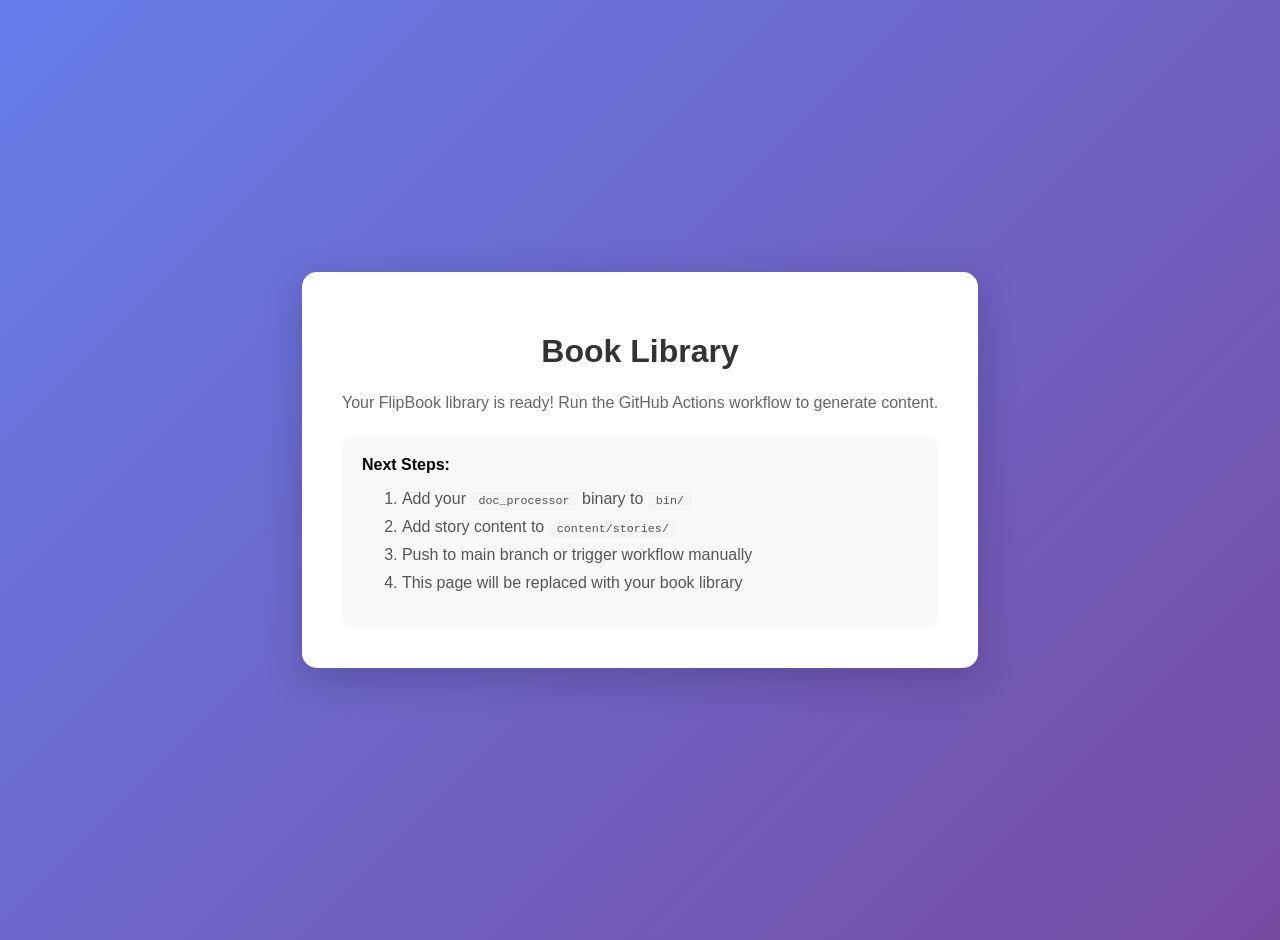
==== docs/index.html @ 6d390b76 "Initial commit: Book processor with FlipBook generation Features: - doc_processor Swift CLI for PDF " ====
<!DOCTYPE html>
<html lang="en">
<head>
    <meta charset="UTF-8">
    <meta name="viewport" content="width=device-width, initial-scale=1.0">
    <title>Book Library - Setup Required</title>
    <style>
        body {
            font-family: -apple-system, BlinkMacSystemFont, 'Segoe UI', Roboto, sans-serif;
            background: linear-gradient(135deg, #667eea 0%, #764ba2 100%);
            min-height: 100vh;
            display: flex;
            align-items: center;
            justify-content: center;
            margin: 0;
            padding: 20px;
        }
        .card {
            background: white;
            padding: 40px;
            border-radius: 15px;
            box-shadow: 0 10px 40px rgba(0,0,0,0.2);
            max-width: 600px;
            text-align: center;
        }
        h1 { color: #333; margin-bottom: 20px; }
        p { color: #666; line-height: 1.6; margin-bottom: 15px; }
        code {
            background: #f5f5f5;
            padding: 2px 8px;
            border-radius: 4px;
            font-size: 0.9em;
        }
        .steps {
            text-align: left;
            background: #f9f9f9;
            padding: 20px;
            border-radius: 10px;
            margin-top: 20px;
        }
        .steps li { margin: 10px 0; color: #555; }
    </style>
</head>
<body>
    <div class="card">
        <h1>Book Library</h1>
        <p>Your FlipBook library is ready! Run the GitHub Actions workflow to generate content.</p>
        <div class="steps">
            <strong>Next Steps:</strong>
            <ol>
                <li>Add your <code>doc_processor</code> binary to <code>bin/</code></li>
                <li>Add story content to <code>content/stories/</code></li>
                <li>Push to main branch or trigger workflow manually</li>
                <li>This page will be replaced with your book library</li>
            </ol>
        </div>
    </div>
</body>
</html>
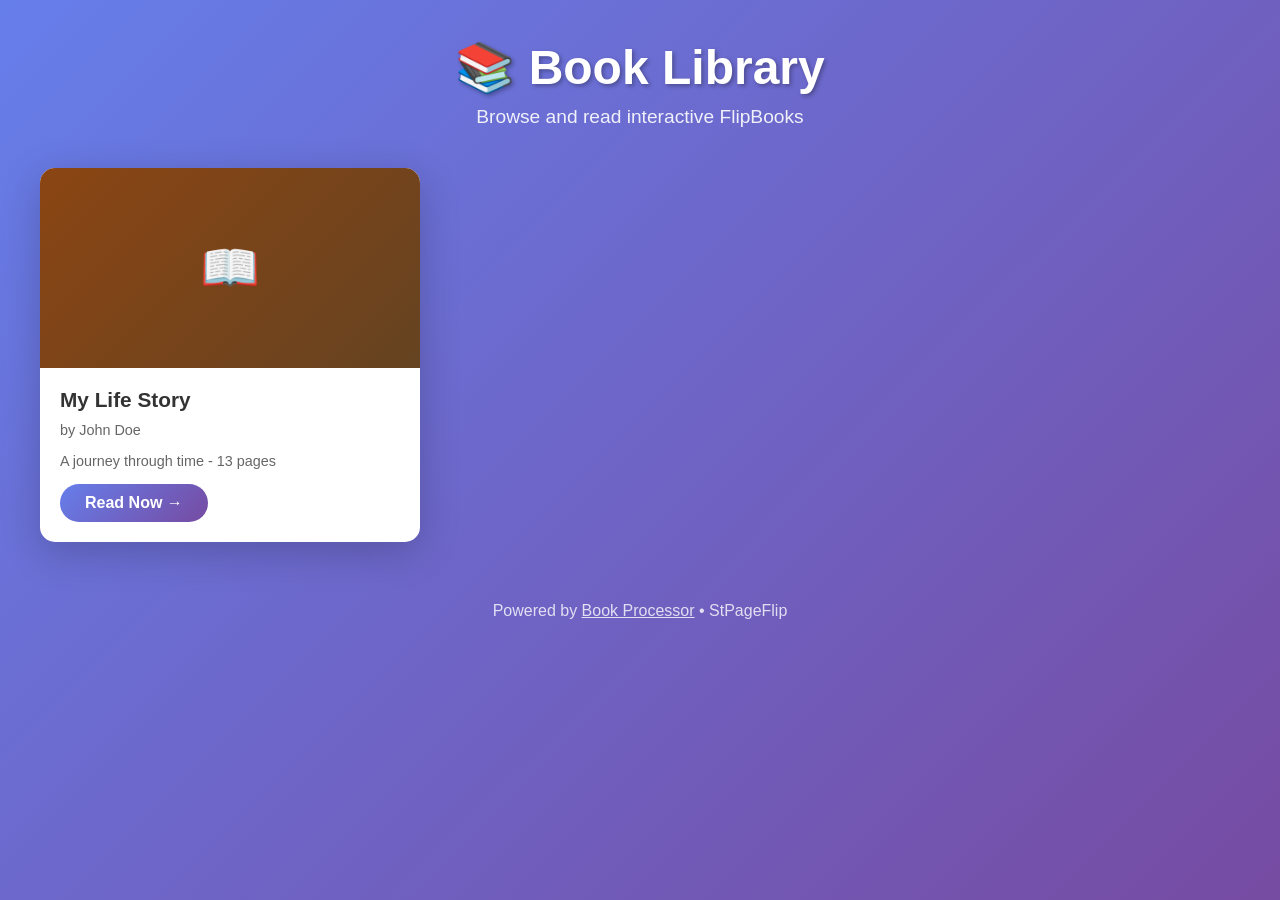
==== commit f2dbe72b: "Add FlipBook to docs for GitHub Pages - Sample story with 13 pages - StPageFlip for realistic page f" ====
--- a/docs/index.html
+++ b/docs/index.html
@@ -3,57 +3,119 @@
 <head>
     <meta charset="UTF-8">
     <meta name="viewport" content="width=device-width, initial-scale=1.0">
-    <title>Book Library - Setup Required</title>
+    <title>Book Library - FlipBooks</title>
     <style>
+        :root {
+            --primary: #667eea;
+            --secondary: #764ba2;
+        }
+        * { box-sizing: border-box; margin: 0; padding: 0; }
         body {
             font-family: -apple-system, BlinkMacSystemFont, 'Segoe UI', Roboto, sans-serif;
-            background: linear-gradient(135deg, #667eea 0%, #764ba2 100%);
+            background: linear-gradient(135deg, var(--primary) 0%, var(--secondary) 100%);
             min-height: 100vh;
+            padding: 40px 20px;
+        }
+        .container {
+            max-width: 1200px;
+            margin: 0 auto;
+        }
+        header {
+            text-align: center;
+            color: white;
+            margin-bottom: 40px;
+        }
+        header h1 {
+            font-size: 3rem;
+            margin-bottom: 10px;
+            text-shadow: 2px 2px 4px rgba(0,0,0,0.3);
+        }
+        header p {
+            font-size: 1.2rem;
+            opacity: 0.9;
+        }
+        .books-grid {
+            display: grid;
+            grid-template-columns: repeat(auto-fill, minmax(300px, 1fr));
+            gap: 30px;
+        }
+        .book-card {
+            background: white;
+            border-radius: 15px;
+            overflow: hidden;
+            box-shadow: 0 10px 40px rgba(0,0,0,0.2);
+            transition: transform 0.3s ease, box-shadow 0.3s ease;
+        }
+        .book-card:hover {
+            transform: translateY(-10px);
+            box-shadow: 0 20px 60px rgba(0,0,0,0.3);
+        }
+        .book-cover {
+            height: 200px;
+            background: linear-gradient(135deg, #8b4513 0%, #654321 100%);
             display: flex;
             align-items: center;
             justify-content: center;
-            margin: 0;
+            color: white;
+            font-size: 3rem;
+        }
+        .book-info {
             padding: 20px;
         }
-        .card {
-            background: white;
-            padding: 40px;
-            border-radius: 15px;
-            box-shadow: 0 10px 40px rgba(0,0,0,0.2);
-            max-width: 600px;
+        .book-info h2 {
+            color: #333;
+            margin-bottom: 10px;
+            font-size: 1.3rem;
+        }
+        .book-info p {
+            color: #666;
+            margin-bottom: 15px;
+            font-size: 0.9rem;
+        }
+        .read-btn {
+            display: inline-block;
+            background: linear-gradient(135deg, var(--primary), var(--secondary));
+            color: white;
+            text-decoration: none;
+            padding: 10px 25px;
+            border-radius: 25px;
+            font-weight: bold;
+            transition: opacity 0.3s ease;
+        }
+        .read-btn:hover {
+            opacity: 0.9;
+        }
+        footer {
             text-align: center;
+            color: white;
+            margin-top: 60px;
+            opacity: 0.8;
         }
-        h1 { color: #333; margin-bottom: 20px; }
-        p { color: #666; line-height: 1.6; margin-bottom: 15px; }
-        code {
-            background: #f5f5f5;
-            padding: 2px 8px;
-            border-radius: 4px;
-            font-size: 0.9em;
+        footer a {
+            color: white;
         }
-        .steps {
-            text-align: left;
-            background: #f9f9f9;
-            padding: 20px;
-            border-radius: 10px;
-            margin-top: 20px;
-        }
-        .steps li { margin: 10px 0; color: #555; }
     </style>
 </head>
 <body>
-    <div class="card">
-        <h1>Book Library</h1>
-        <p>Your FlipBook library is ready! Run the GitHub Actions workflow to generate content.</p>
-        <div class="steps">
-            <strong>Next Steps:</strong>
-            <ol>
-                <li>Add your <code>doc_processor</code> binary to <code>bin/</code></li>
-                <li>Add story content to <code>content/stories/</code></li>
-                <li>Push to main branch or trigger workflow manually</li>
-                <li>This page will be replaced with your book library</li>
-            </ol>
+    <div class="container">
+        <header>
+            <h1>📚 Book Library</h1>
+            <p>Browse and read interactive FlipBooks</p>
+        </header>
+        <div class="books-grid">
+            <div class="book-card">
+                <div class="book-cover">📖</div>
+                <div class="book-info">
+                    <h2>My Life Story</h2>
+                    <p>by John Doe</p>
+                    <p>A journey through time - 13 pages</p>
+                    <a href="sample-story/" class="read-btn">Read Now →</a>
+                </div>
+            </div>
         </div>
+        <footer>
+            <p>Powered by <a href="https://github.com/mskim/book_project">Book Processor</a> • StPageFlip</p>
+        </footer>
     </div>
 </body>
 </html>
